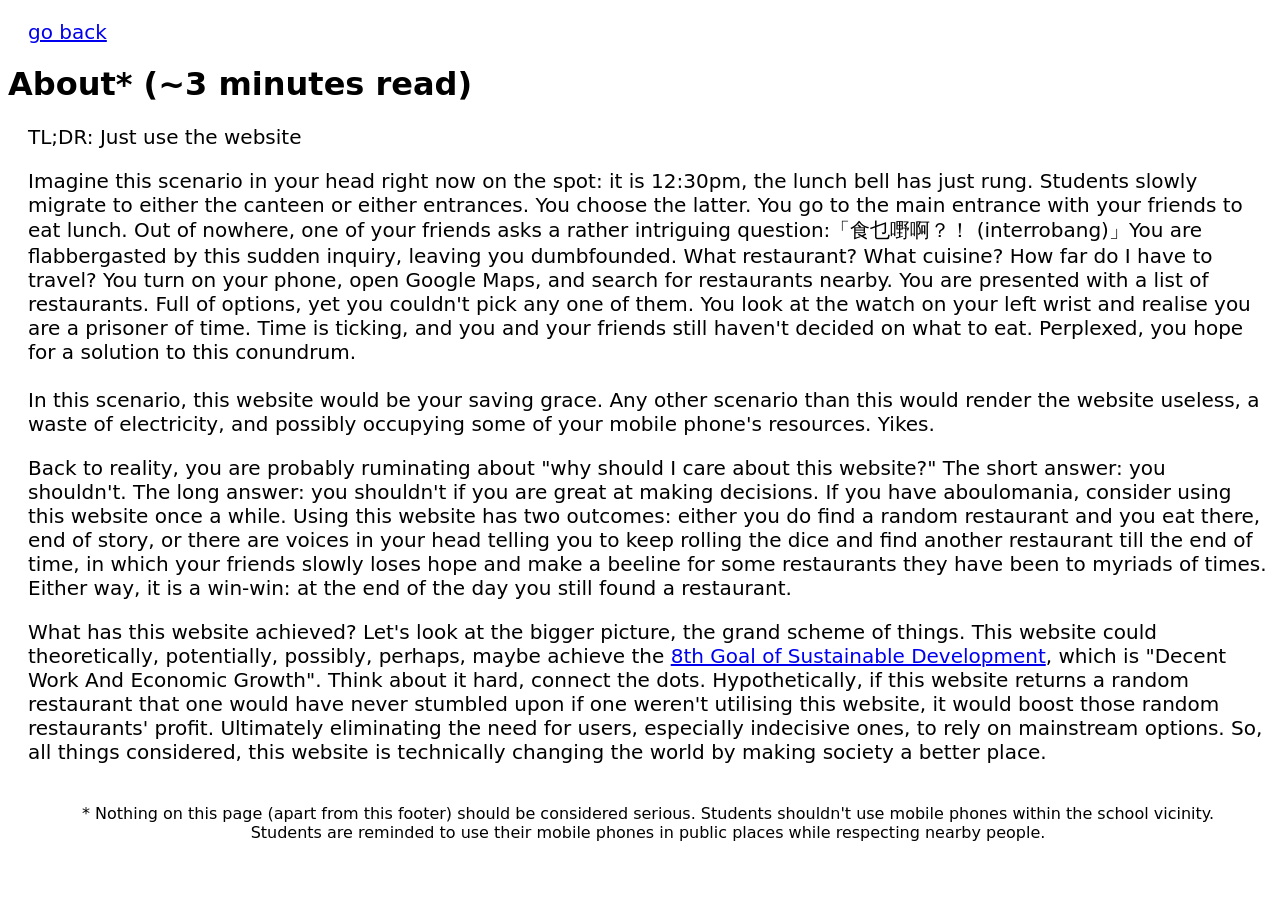
==== about.html @ 16dba24c "a" ====
<!DOCTYPE html>
<html lang="en">
<head>
    <meta charset="UTF-8">
    <meta name="viewport" content="width=device-width, initial-scale=1.0">
    <title>About - 食乜嘢啊?! Demo</title>
    <style>
        body {
            padding: 0px;
            height: 100%;
            width: 100%;



            font-family: system-ui, -apple-system, BlinkMacSystemFont, 'Segoe UI', Roboto, Oxygen, Ubuntu, Cantarell, 'Open Sans', 'Helvetica Neue', sans-serif;
        }
        p{
            font-size: 20px;
            margin:20px
            
        }
        /*make it so p fits within the body*/

        

        footer {
    
            bottom: 0;

            text-align: center;
            margin: 40px;
            font-size: 16px;
        }


    </style>
</head>
<body>
    <p><a href="./index.html">go back</a></p>
    <h1>About* (~3 minutes read)</h1>
    <p>TL;DR: Just use the website</p>
    <p>Imagine this scenario in your head right now on the spot: it is 12:30pm, the lunch bell has just rung. Students slowly migrate to either the canteen or either entrances. You choose the latter. You go to the main entrance with your friends to eat lunch. Out of nowhere, one of your friends asks a rather intriguing question:「食乜嘢啊？！ (interrobang)」You are flabbergasted by this sudden inquiry, leaving you dumbfounded. What restaurant? What cuisine? How far do I have to travel? You turn on your phone, open Google Maps, and search for restaurants nearby. You are presented with a list of restaurants. Full of options, yet you couldn't pick any one of them. You look at the watch on your left wrist and realise you are a prisoner of time. Time is ticking, and you and your friends still haven't decided on what to eat. Perplexed, you hope for a solution to this conundrum. <br><br> In this scenario, this website would be your saving grace. Any other scenario than this would render the website useless, a waste of electricity, and possibly occupying some of your mobile phone's resources. Yikes.</p>
    <p>Back to reality, you are probably ruminating about "why should I care about this website?" The short answer: you shouldn't. The long answer: you shouldn't if you are great at making decisions. If you have aboulomania, consider using this website once a while. Using this website has two outcomes: either you do find a random restaurant and you eat there, end of story, or there are voices in your head telling you to keep rolling the dice and find another restaurant till the end of time, in which your friends slowly loses hope and make a beeline for some restaurants they have been to myriads of times. Either way, it is a win-win: at the end of the day you still found a restaurant.</p>
    <p>What has this website achieved? Let's look at the bigger picture, the grand scheme of things. This website could theoretically, potentially, possibly, perhaps, maybe achieve the <a href="https://sdgs.un.org/goals/goal8" target="_blank">8th Goal of Sustainable Development</a>, which is "Decent Work And Economic Growth". Think about it hard, connect the dots. Hypothetically, if this website returns a random restaurant that one would have never stumbled upon if one weren't utilising this website, it would boost those random restaurants' profit. Ultimately eliminating the need for users, especially indecisive ones, to rely on mainstream options. So, all things considered, this website is technically changing the world by making society a better place.</p>

    <footer>* Nothing on this page (apart from this footer) should be considered serious. Students shouldn't use mobile phones within the school vicinity. Students are reminded to use their mobile phones in public places while respecting nearby people.</footer>
</body>
</html>
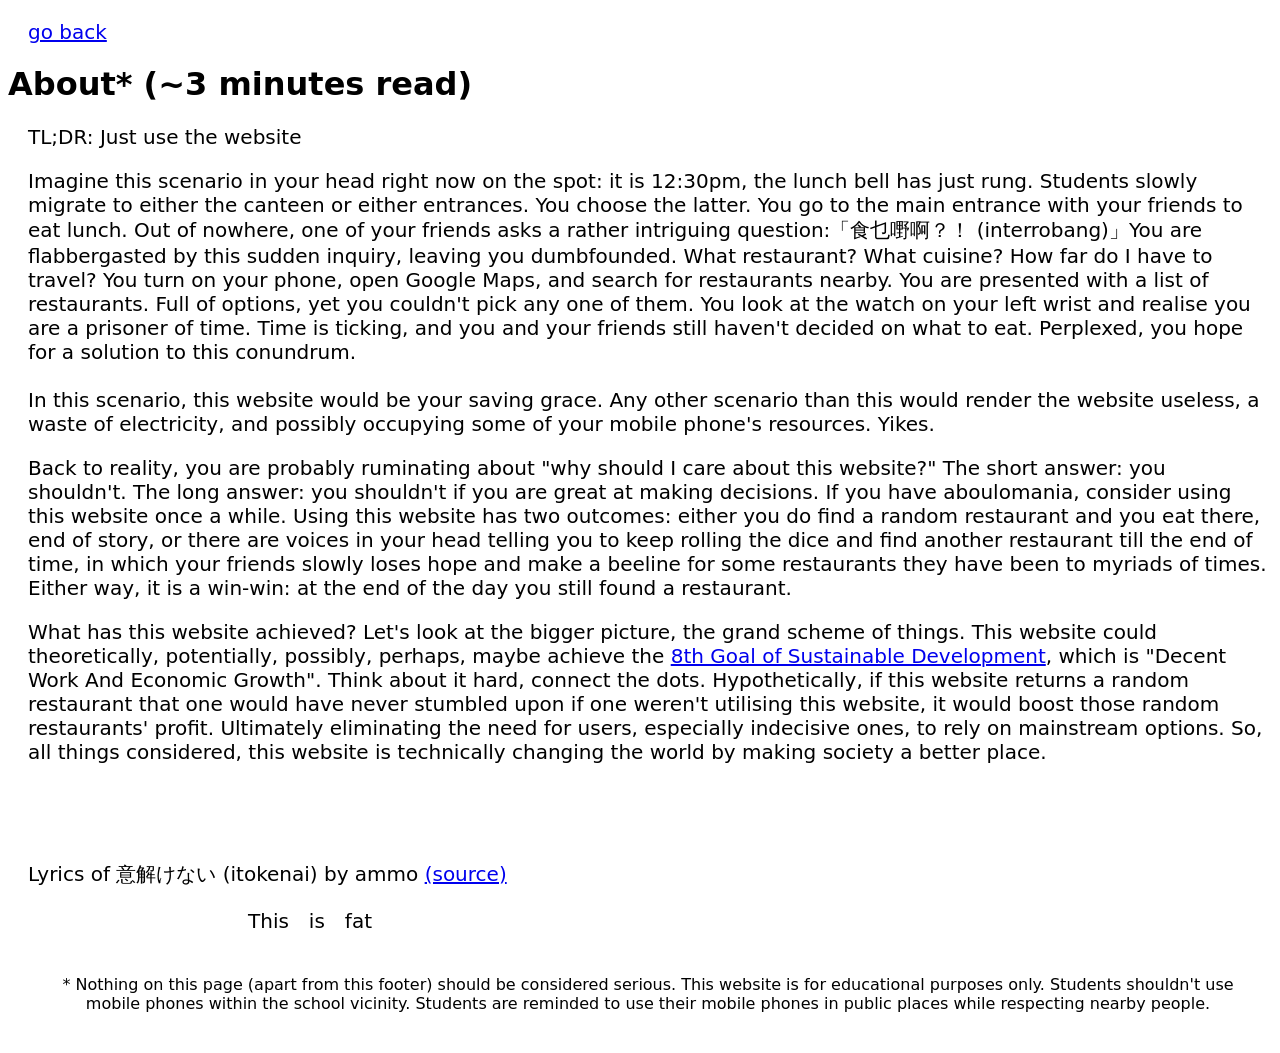
==== commit a97486a7: "d" ====
--- a/about.html
+++ b/about.html
@@ -2,6 +2,7 @@
 <html lang="en">
 <head>
     <meta charset="UTF-8">
+    <script src="./about.js" defer></script>
     <meta name="viewport" content="width=device-width, initial-scale=1.0">
     <title>About - 食乜嘢啊?! Demo</title>
     <style>
@@ -42,7 +43,11 @@
     <p>Imagine this scenario in your head right now on the spot: it is 12:30pm, the lunch bell has just rung. Students slowly migrate to either the canteen or either entrances. You choose the latter. You go to the main entrance with your friends to eat lunch. Out of nowhere, one of your friends asks a rather intriguing question:「食乜嘢啊？！ (interrobang)」You are flabbergasted by this sudden inquiry, leaving you dumbfounded. What restaurant? What cuisine? How far do I have to travel? You turn on your phone, open Google Maps, and search for restaurants nearby. You are presented with a list of restaurants. Full of options, yet you couldn't pick any one of them. You look at the watch on your left wrist and realise you are a prisoner of time. Time is ticking, and you and your friends still haven't decided on what to eat. Perplexed, you hope for a solution to this conundrum. <br><br> In this scenario, this website would be your saving grace. Any other scenario than this would render the website useless, a waste of electricity, and possibly occupying some of your mobile phone's resources. Yikes.</p>
     <p>Back to reality, you are probably ruminating about "why should I care about this website?" The short answer: you shouldn't. The long answer: you shouldn't if you are great at making decisions. If you have aboulomania, consider using this website once a while. Using this website has two outcomes: either you do find a random restaurant and you eat there, end of story, or there are voices in your head telling you to keep rolling the dice and find another restaurant till the end of time, in which your friends slowly loses hope and make a beeline for some restaurants they have been to myriads of times. Either way, it is a win-win: at the end of the day you still found a restaurant.</p>
     <p>What has this website achieved? Let's look at the bigger picture, the grand scheme of things. This website could theoretically, potentially, possibly, perhaps, maybe achieve the <a href="https://sdgs.un.org/goals/goal8" target="_blank">8th Goal of Sustainable Development</a>, which is "Decent Work And Economic Growth". Think about it hard, connect the dots. Hypothetically, if this website returns a random restaurant that one would have never stumbled upon if one weren't utilising this website, it would boost those random restaurants' profit. Ultimately eliminating the need for users, especially indecisive ones, to rely on mainstream options. So, all things considered, this website is technically changing the world by making society a better place.</p>
-
-    <footer>* Nothing on this page (apart from this footer) should be considered serious. Students shouldn't use mobile phones within the school vicinity. Students are reminded to use their mobile phones in public places while respecting nearby people.</footer>
+    <br>
+    <br>
+    <br>
+    <p>Lyrics of 意解けない (itokenai) by ammo <a href="https://www.uta-net.com/song/357041/" target="_blank">(source)</a></p>
+    <p id="lyrics" ></p>
+    <footer>* Nothing on this page (apart from this footer) should be considered serious. This website is for educational purposes only. Students shouldn't use mobile phones within the school vicinity. Students are reminded to use their mobile phones in public places while respecting nearby people.</footer>
 </body>
 </html>
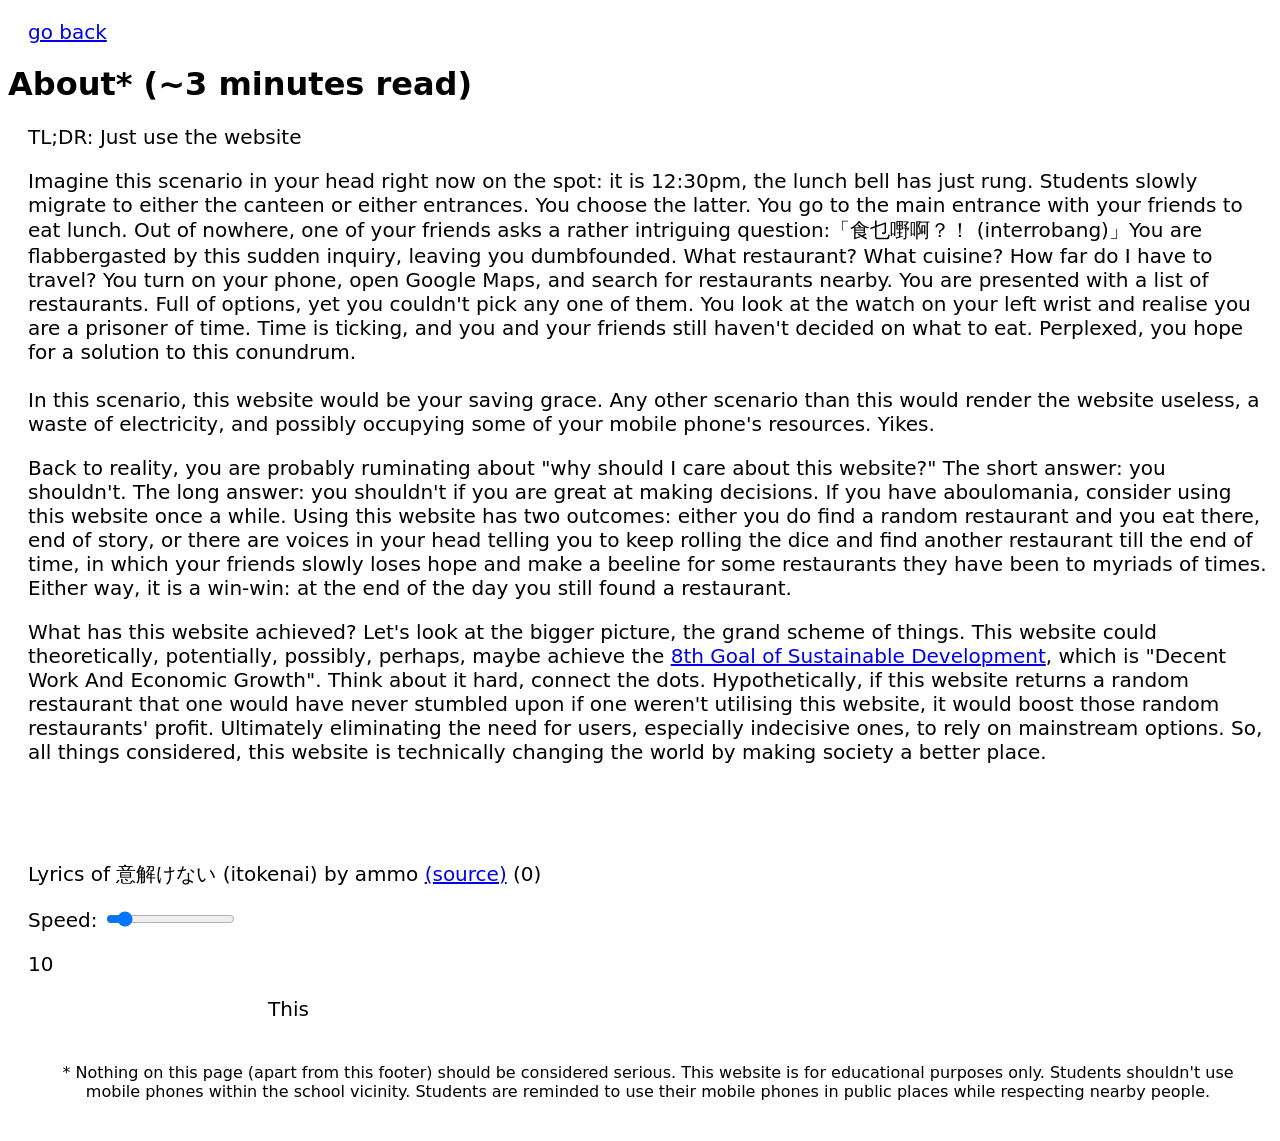
==== commit 03d8fdbb: "ad" ====
--- a/about.html
+++ b/about.html
@@ -20,7 +20,7 @@
             margin:20px
             
         }
-        /*make it so p fits within the body*/
+
 
         
 
@@ -46,7 +46,8 @@
     <br>
     <br>
     <br>
-    <p>Lyrics of 意解けない (itokenai) by ammo <a href="https://www.uta-net.com/song/357041/" target="_blank">(source)</a></p>
+    <p>Lyrics of 意解けない (itokenai) by ammo <a href="https://www.uta-net.com/song/357041/" target="_blank">(source)</a> <nomeaning id="counter"></nomeaning></p>
+    <p>Speed: <input type="range" id="speed" min="0" max="100" value="10"/></p><p id="curspeed"></p>
     <p id="lyrics" ></p>
     <footer>* Nothing on this page (apart from this footer) should be considered serious. This website is for educational purposes only. Students shouldn't use mobile phones within the school vicinity. Students are reminded to use their mobile phones in public places while respecting nearby people.</footer>
 </body>
